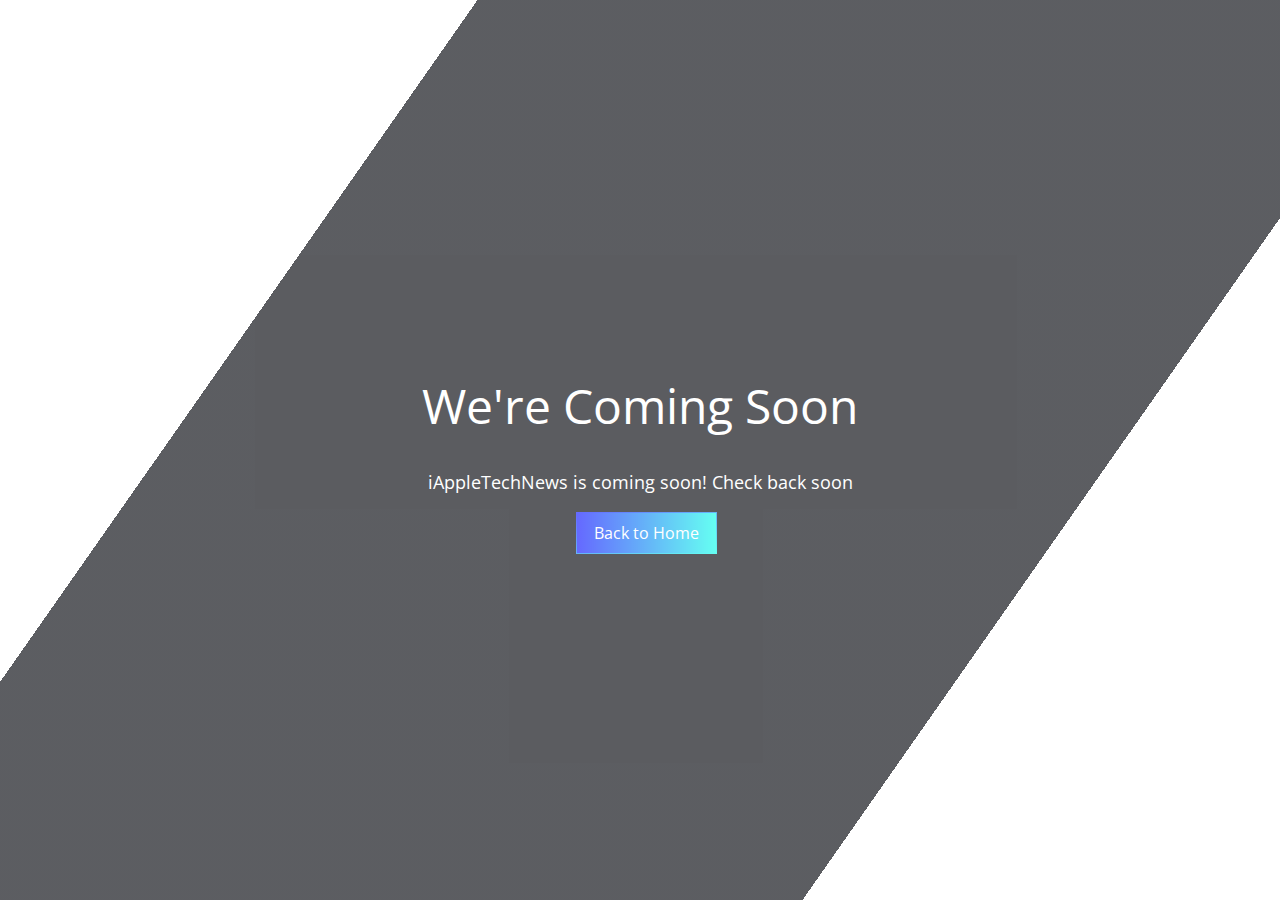
==== comingsoon.html @ e765904d "coming soon" ====
<!DOCTYPE html>
<html lang="en" >

<head>
  <meta charset="UTF-8">
  <title>Coming soon</title>
  
  
          <link rel="shortcut icon" type="image/png" href="favicon.jpg">
      <link rel="stylesheet" href="comingcss/style.css">

  
</head>

<body>

  <div class="container">
			<div class="wrapper">
				<div class="content">
					<h1>We're Coming Soon</h1>
					<p>iAppleTechNews is coming soon! Check back soon</p>
					<!-- <a href="#" class="btn1">Subscribe</a> -->
					<a href="index.html" class="btn2">Back to Home</a>
				</div> <!-- content ends -->
			</div> <!-- wrapper ends -->
		</div> <!-- container ends -->
  
  

</body>

</html>
---- comingcss/style.css ----
@import url("https://fonts.googleapis.com/css?family=Open+Sans:400,400i,700");
* {
  font-family: 'Open Sans', sans-serif;
  font-weight: 400;
}

body {
  margin: 0;
  padding: 0;
  font-size: 16px;
}

img {
  max-width: 100%;
}

.container {
  height: 100vh;
  width: 100%;
  background-size: cover;
  background-position: 50% 0%;
  /*overflow: hidden;*/
}

.wrapper {
  width: 100%;
  height: 100%;
  opacity: 0.7;
  background: linear-gradient(-55deg, transparent 25%, #16181E 25%, #16181E 75%, transparent 75%, transparent 100%);
  /*background: linear-gradient(-210deg, transparent 0%, #16181E 0%, #16181E 70%, transparent 50%, transparent 100%);*/
  transition: all 0.5s cubic-bezier(0.67, 0, 0.3, 1) 1s;
  display: flex;
  justify-content: center;
  align-items: center;
  text-align: center;
}

.content {
  /*transform:rotate(50deg);*/
  padding: 1rem;
  color: white;
}

.content h1 {
  font-size: 3rem;
  color: white;
}

.content p {
  font-size: 1.1rem;
  color: white;
}

.content a {
  color: white;
  display: inline-block;
  padding: 2.1% 4%;
  overflow: hidden;
  border-radius: 0;
  text-decoration: none;
}

.btn1 {
  border: 1px solid white;
  transition: .2s ease-in-out;
}

.btn1:hover {
  border: 1px solid white;
  background-color: white;
  color: black;
  transition: .2s ease-in-out;
}

.btn2 {
  margin-left: 3%;
  background: linear-gradient(to right, #252AFF 0%, #25FFED 100%);
  border-image: linear-gradient(to bottom right, #252AFF 0%, #25FFED 100%);
  border-image-slice: 1;
  border-width: 1px;
  border-style: solid;
  transition: 0.2s ease-in-out;
}

.btn2:hover {
  background: none;
  border-image: linear-gradient(to bottom right, #252AFF 0%, #25FFED 100%);
  border-image-slice: 1;
  border-width: 1px;
  border-style: solid;
  transition: 0.2s ease-in-out;
}

@media screen and (max-width: 355px) {
  .content {
    /*transform:rotate(50deg);*/
    padding: 1rem 1.4rem;
  }

  .content h1 {
    font-size: 2.5rem;
    /*margin: 5px 0px;*/
    /*line-height: 1.2;*/
  }

  .wrapper {
    background: linear-gradient(-210deg, transparent 0%, #16181E 0%, #16181E 70%, transparent 50%, transparent 100%);
    transition: all 0.5s cubic-bezier(0.67, 0, 0.3, 1) 1s;
    display: flex;
    justify-content: center;
    align-items: flex-start;
    text-align: left;
  }
}
@media screen and (min-width: 356px) and (max-width: 650px) {
  .content {
    /*transform:rotate(50deg);*/
    padding: 1rem 1.4rem;
  }

  .wrapper {
    background: linear-gradient(-210deg, transparent 0%, #16181E 0%, #16181E 70%, transparent 50%, transparent 100%);
    transition: all 0.5s cubic-bezier(0.67, 0, 0.3, 1) 1s;
    display: flex;
    justify-content: center;
    align-items: flex-start;
    text-align: left;
  }
}
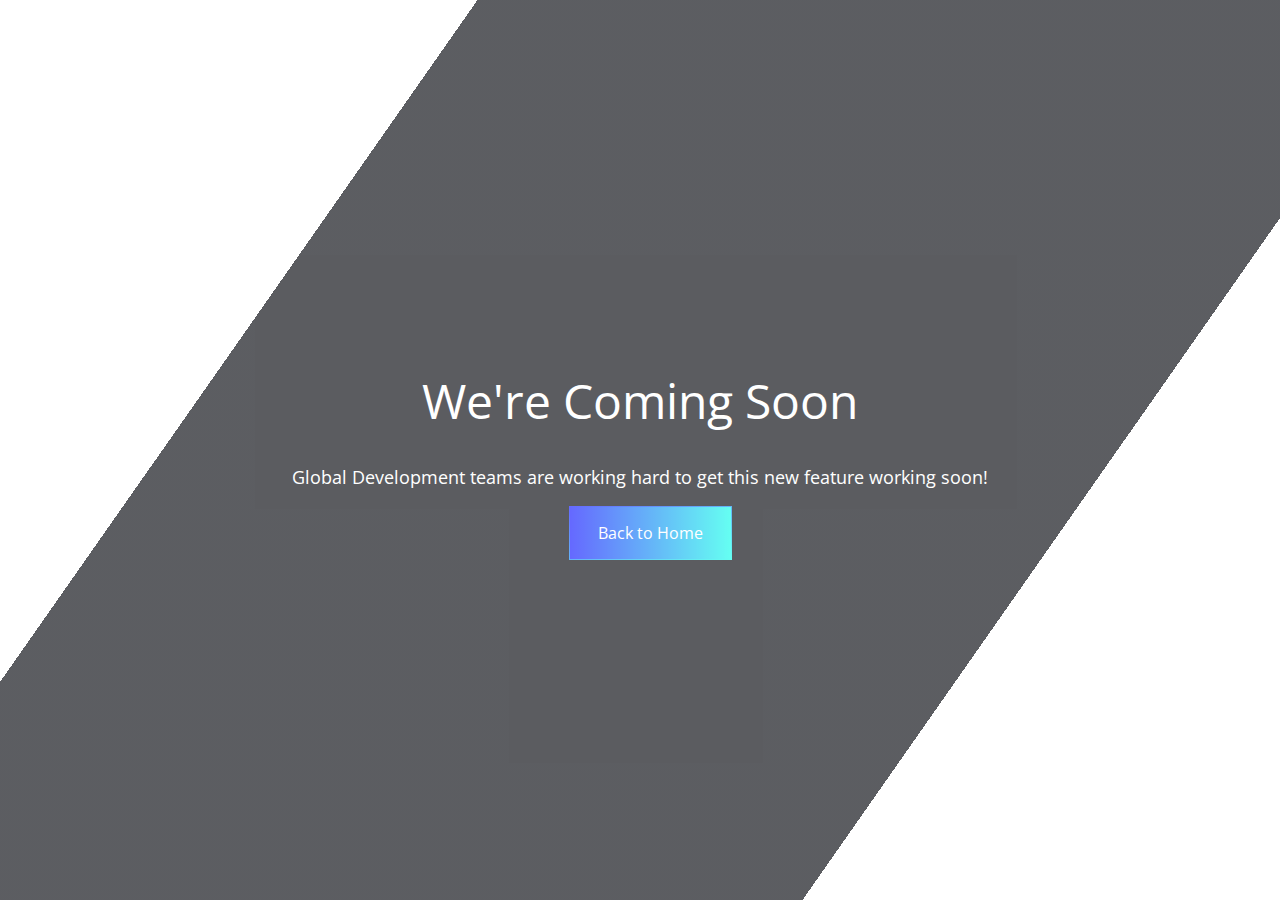
==== commit 86ddd4b1: "bugs" ====
--- a/comingsoon.html
+++ b/comingsoon.html
@@ -18,7 +18,7 @@
 			<div class="wrapper">
 				<div class="content">
 					<h1>We're Coming Soon</h1>
-					<p>iAppleTechNews is coming soon! Check back soon</p>
+					<p>Global Development teams are working hard to get this new feature working soon!</p>
 					<!-- <a href="#" class="btn1">Subscribe</a> -->
 					<a href="index.html" class="btn2">Back to Home</a>
 				</div> <!-- content ends -->
